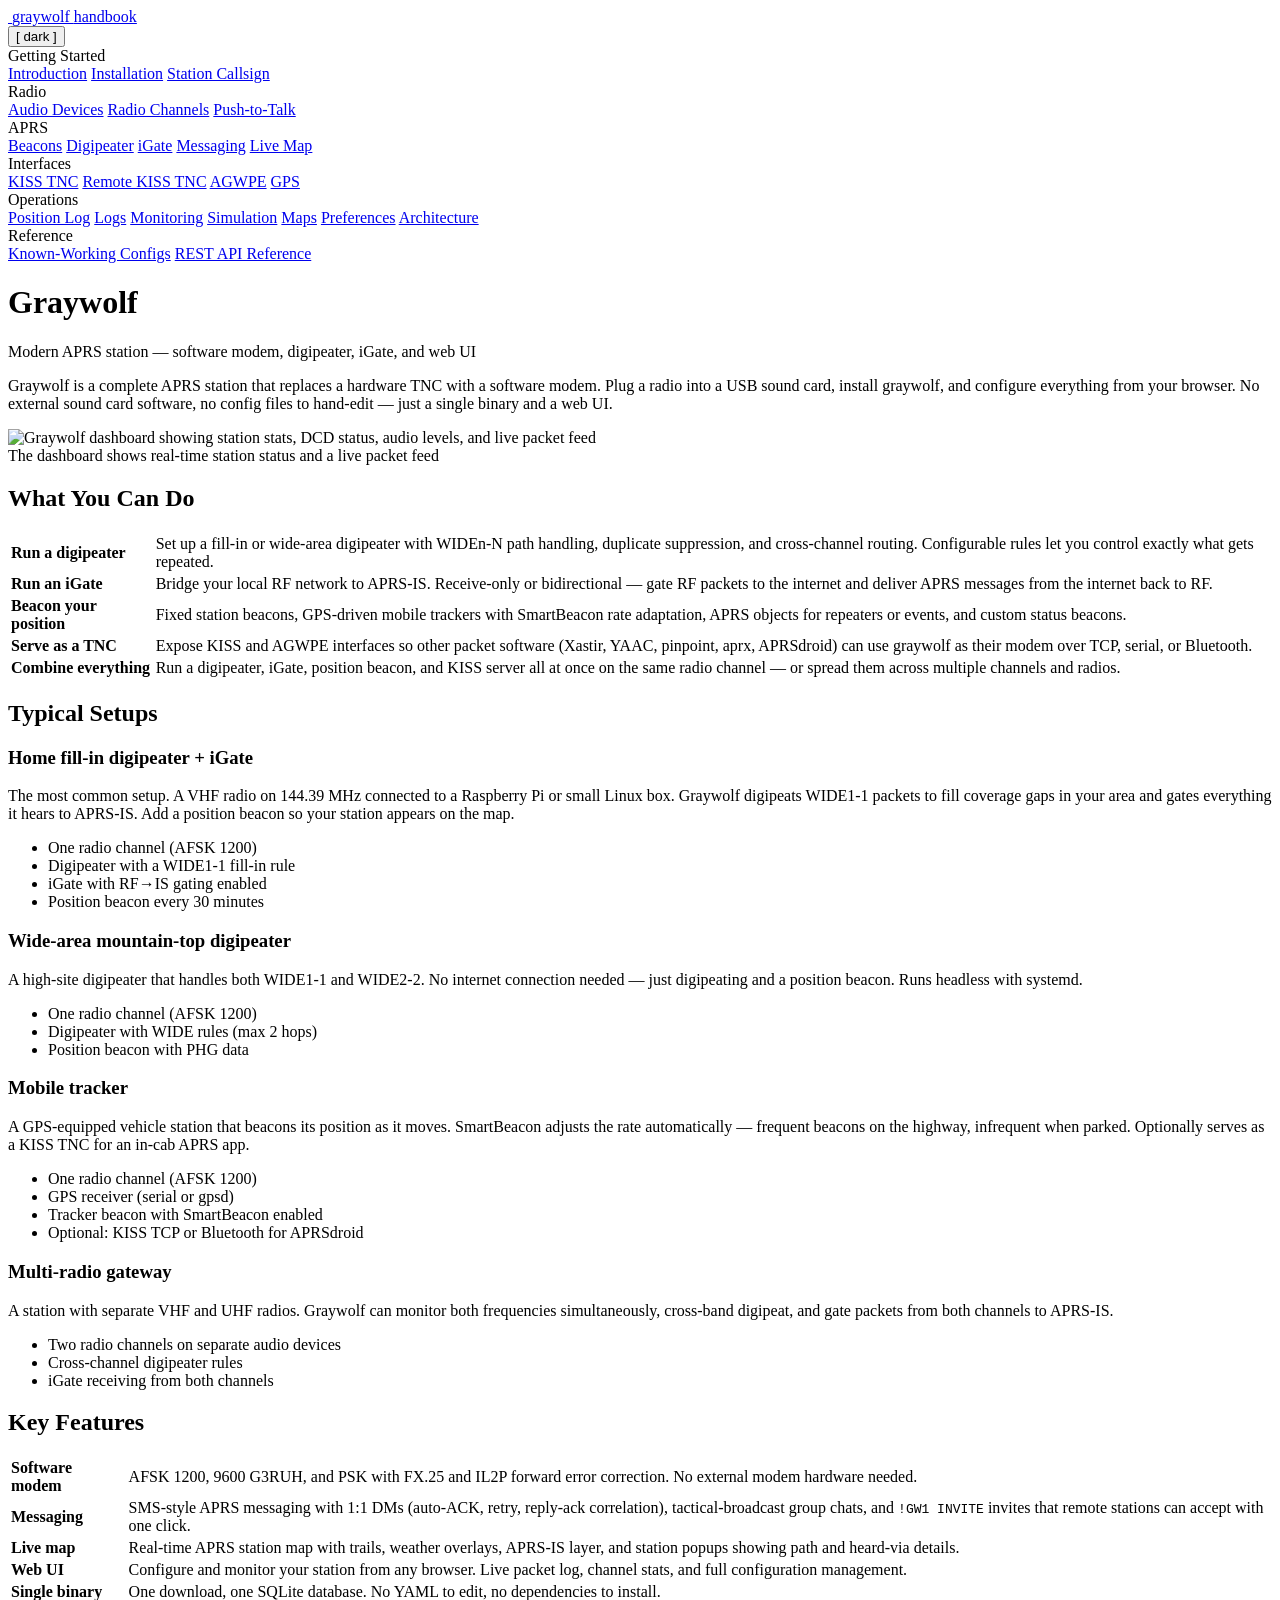
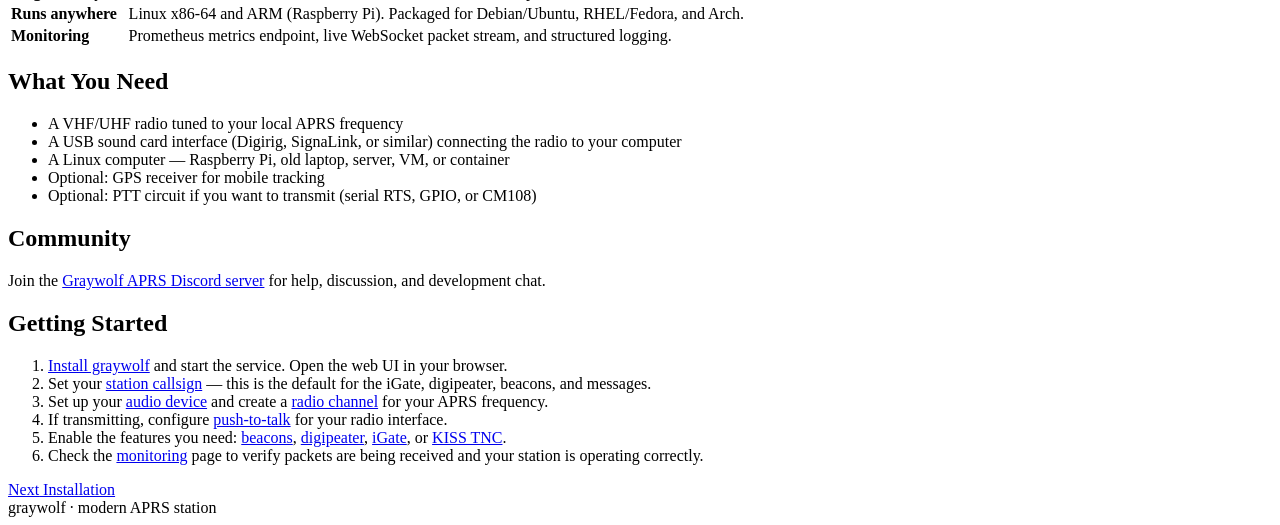
==== docs/handbook/index.html @ 0be21dc6 "Merge pull request #50 from chrissnell/feature/country-map-downloads Feature/country map downloads" ====
<!DOCTYPE html>
<html lang="en">
<head>
  <meta charset="utf-8" />
  <meta name="viewport" content="width=device-width, initial-scale=1" />
  <title>Graywolf Handbook</title>
  <link rel="stylesheet" href="handbook.css" />
</head>
<body>

<header class="site-header">
  <div class="site-header-inner">
    <a href="index.html" class="site-logo">
      <img src="img/graywolf-logo.svg" alt="" />
      <span>graywolf <span class="handbook-label">handbook</span></span>
    </a>
    <div class="header-actions">
      <button class="theme-toggle" aria-label="Toggle theme">[ dark ]</button>
    </div>
  </div>
</header>

<div class="layout">
  <aside class="sidebar">
    <nav>
      <div class="sidebar-section">Getting Started</div>
      <a href="index.html">Introduction</a>
      <a href="installation.html">Installation</a>
      <a href="callsign.html">Station Callsign</a>
      <div class="sidebar-section">Radio</div>
      <a href="audio.html">Audio Devices</a>
      <a href="channels.html">Radio Channels</a>
      <a href="ptt.html">Push-to-Talk</a>
      <div class="sidebar-section">APRS</div>
      <a href="beacons.html">Beacons</a>
      <a href="digipeater.html">Digipeater</a>
      <a href="igate.html">iGate</a>
      <a href="messaging.html">Messaging</a>
      <a href="livemap.html">Live Map</a>
      <div class="sidebar-section">Interfaces</div>
      <a href="kiss.html">KISS TNC</a>
      <a href="remote-kiss-tnc.html">Remote KISS TNC</a>
      <a href="agwpe.html">AGWPE</a>
      <a href="gps.html">GPS</a>
      <div class="sidebar-section">Operations</div>
      <a href="history-database.html">Position Log</a>
      <a href="logs.html">Logs</a>
      <a href="monitoring.html">Monitoring</a>
      <a href="simulation.html">Simulation</a>
      <a href="maps.html">Maps</a>
      <a href="preferences.html">Preferences</a>
      <a href="architecture.html">Architecture</a>
      <div class="sidebar-section">Reference</div>
      <a href="configurations.html">Known-Working Configs</a>
      <a href="api.html">REST API Reference</a>
    </nav>
  </aside>

  <main class="content">
    <h1>Graywolf</h1>
    <p class="subtitle">Modern APRS station &mdash; software modem, digipeater, iGate, and web UI</p>

    <p>
      Graywolf is a complete APRS station that replaces a hardware TNC with
      a software modem. Plug a radio into a USB sound card, install
      graywolf, and configure everything from your browser. No external
      sound card software, no config files to hand-edit &mdash; just a single
      binary and a web UI.
    </p>

    <div class="screenshot">
      <img src="img/dashboard.png" alt="Graywolf dashboard showing station stats, DCD status, audio levels, and live packet feed" />
      <div class="caption">The dashboard shows real-time station status and a live packet feed</div>
    </div>

    <h2>What You Can Do</h2>

    <div class="box">
      <div class="box-body">
        <table>
          <tr>
            <td><strong>Run a digipeater</strong></td>
            <td>
              Set up a fill-in or wide-area digipeater with WIDEn-N path
              handling, duplicate suppression, and cross-channel routing.
              Configurable rules let you control exactly what gets repeated.
            </td>
          </tr>
          <tr>
            <td><strong>Run an iGate</strong></td>
            <td>
              Bridge your local RF network to APRS-IS. Receive-only or
              bidirectional &mdash; gate RF packets to the internet and
              deliver APRS messages from the internet back to RF.
            </td>
          </tr>
          <tr>
            <td><strong>Beacon your position</strong></td>
            <td>
              Fixed station beacons, GPS-driven mobile trackers with
              SmartBeacon rate adaptation, APRS objects for repeaters or
              events, and custom status beacons.
            </td>
          </tr>
          <tr>
            <td><strong>Serve as a TNC</strong></td>
            <td>
              Expose KISS and AGWPE interfaces so other packet software
              (Xastir, YAAC, pinpoint, aprx, APRSdroid) can use graywolf
              as their modem over TCP, serial, or Bluetooth.
            </td>
          </tr>
          <tr>
            <td><strong>Combine everything</strong></td>
            <td>
              Run a digipeater, iGate, position beacon, and KISS server
              all at once on the same radio channel &mdash; or spread them
              across multiple channels and radios.
            </td>
          </tr>
        </table>
      </div>
    </div>

    <h2>Typical Setups</h2>

    <h3>Home fill-in digipeater + iGate</h3>
    <p>
      The most common setup. A VHF radio on 144.39 MHz connected to a
      Raspberry Pi or small Linux box. Graywolf digipeats WIDE1-1 packets
      to fill coverage gaps in your area and gates everything it hears to
      APRS-IS. Add a position beacon so your station appears on the map.
    </p>
    <ul>
      <li>One radio channel (AFSK 1200)</li>
      <li>Digipeater with a WIDE1-1 fill-in rule</li>
      <li>iGate with RF&rarr;IS gating enabled</li>
      <li>Position beacon every 30 minutes</li>
    </ul>

    <h3>Wide-area mountain-top digipeater</h3>
    <p>
      A high-site digipeater that handles both WIDE1-1 and WIDE2-2. No
      internet connection needed &mdash; just digipeating and a position
      beacon. Runs headless with systemd.
    </p>
    <ul>
      <li>One radio channel (AFSK 1200)</li>
      <li>Digipeater with WIDE rules (max 2 hops)</li>
      <li>Position beacon with PHG data</li>
    </ul>

    <h3>Mobile tracker</h3>
    <p>
      A GPS-equipped vehicle station that beacons its position as it moves.
      SmartBeacon adjusts the rate automatically &mdash; frequent beacons on
      the highway, infrequent when parked. Optionally serves as a KISS
      TNC for an in-cab APRS app.
    </p>
    <ul>
      <li>One radio channel (AFSK 1200)</li>
      <li>GPS receiver (serial or gpsd)</li>
      <li>Tracker beacon with SmartBeacon enabled</li>
      <li>Optional: KISS TCP or Bluetooth for APRSdroid</li>
    </ul>

    <h3>Multi-radio gateway</h3>
    <p>
      A station with separate VHF and UHF radios. Graywolf can monitor
      both frequencies simultaneously, cross-band digipeat, and gate
      packets from both channels to APRS-IS.
    </p>
    <ul>
      <li>Two radio channels on separate audio devices</li>
      <li>Cross-channel digipeater rules</li>
      <li>iGate receiving from both channels</li>
    </ul>

    <h2>Key Features</h2>

    <div class="box">
      <div class="box-body">
        <table>
          <tr>
            <td><strong>Software modem</strong></td>
            <td>AFSK 1200, 9600 G3RUH, and PSK with FX.25 and IL2P forward error correction. No external modem hardware needed.</td>
          </tr>
          <tr>
            <td><strong>Messaging</strong></td>
            <td>SMS-style APRS messaging with 1:1 DMs (auto-ACK, retry, reply-ack correlation), tactical-broadcast group chats, and <code>!GW1 INVITE</code> invites that remote stations can accept with one click.</td>
          </tr>
          <tr>
            <td><strong>Live map</strong></td>
            <td>Real-time APRS station map with trails, weather overlays, APRS-IS layer, and station popups showing path and heard-via details.</td>
          </tr>
          <tr>
            <td><strong>Web UI</strong></td>
            <td>Configure and monitor your station from any browser. Live packet log, channel stats, and full configuration management.</td>
          </tr>
          <tr>
            <td><strong>Single binary</strong></td>
            <td>One download, one SQLite database. No YAML to edit, no dependencies to install.</td>
          </tr>
          <tr>
            <td><strong>Runs anywhere</strong></td>
            <td>Linux x86-64 and ARM (Raspberry Pi). Packaged for Debian/Ubuntu, RHEL/Fedora, and Arch.</td>
          </tr>
          <tr>
            <td><strong>Monitoring</strong></td>
            <td>Prometheus metrics endpoint, live WebSocket packet stream, and structured logging.</td>
          </tr>
        </table>
      </div>
    </div>

    <h2>What You Need</h2>

    <ul>
      <li>A VHF/UHF radio tuned to your local APRS frequency</li>
      <li>A USB sound card interface (Digirig, SignaLink, or similar) connecting the radio to your computer</li>
      <li>A Linux computer &mdash; Raspberry Pi, old laptop, server, VM, or container</li>
      <li>Optional: GPS receiver for mobile tracking</li>
      <li>Optional: PTT circuit if you want to transmit (serial RTS, GPIO, or CM108)</li>
    </ul>

    <h2>Community</h2>

    <p>
      Join the <a href="https://discord.gg/3r5brb7mjV">Graywolf APRS Discord server</a>
      for help, discussion, and development chat.
    </p>

    <h2>Getting Started</h2>

    <ol class="steps">
      <li>
        <a href="installation.html">Install graywolf</a> and start the
        service. Open the web UI in your browser.
      </li>
      <li>
        Set your <a href="callsign.html">station callsign</a> &mdash; this
        is the default for the iGate, digipeater, beacons, and messages.
      </li>
      <li>
        Set up your <a href="audio.html">audio device</a> and create a
        <a href="channels.html">radio channel</a> for your APRS frequency.
      </li>
      <li>
        If transmitting, configure <a href="ptt.html">push-to-talk</a>
        for your radio interface.
      </li>
      <li>
        Enable the features you need:
        <a href="beacons.html">beacons</a>,
        <a href="digipeater.html">digipeater</a>,
        <a href="igate.html">iGate</a>, or
        <a href="kiss.html">KISS TNC</a>.
      </li>
      <li>
        Check the <a href="monitoring.html">monitoring</a> page to verify
        packets are being received and your station is operating correctly.
      </li>
    </ol>

    <nav class="page-nav">
      <span></span>
      <a href="installation.html" class="next">
        <span class="label">Next</span>
        Installation
      </a>
    </nav>
  </main>
</div>

<footer class="site-footer">
  graywolf &middot; modern APRS station
</footer>

<script src="handbook.js"></script>
</body>
</html>
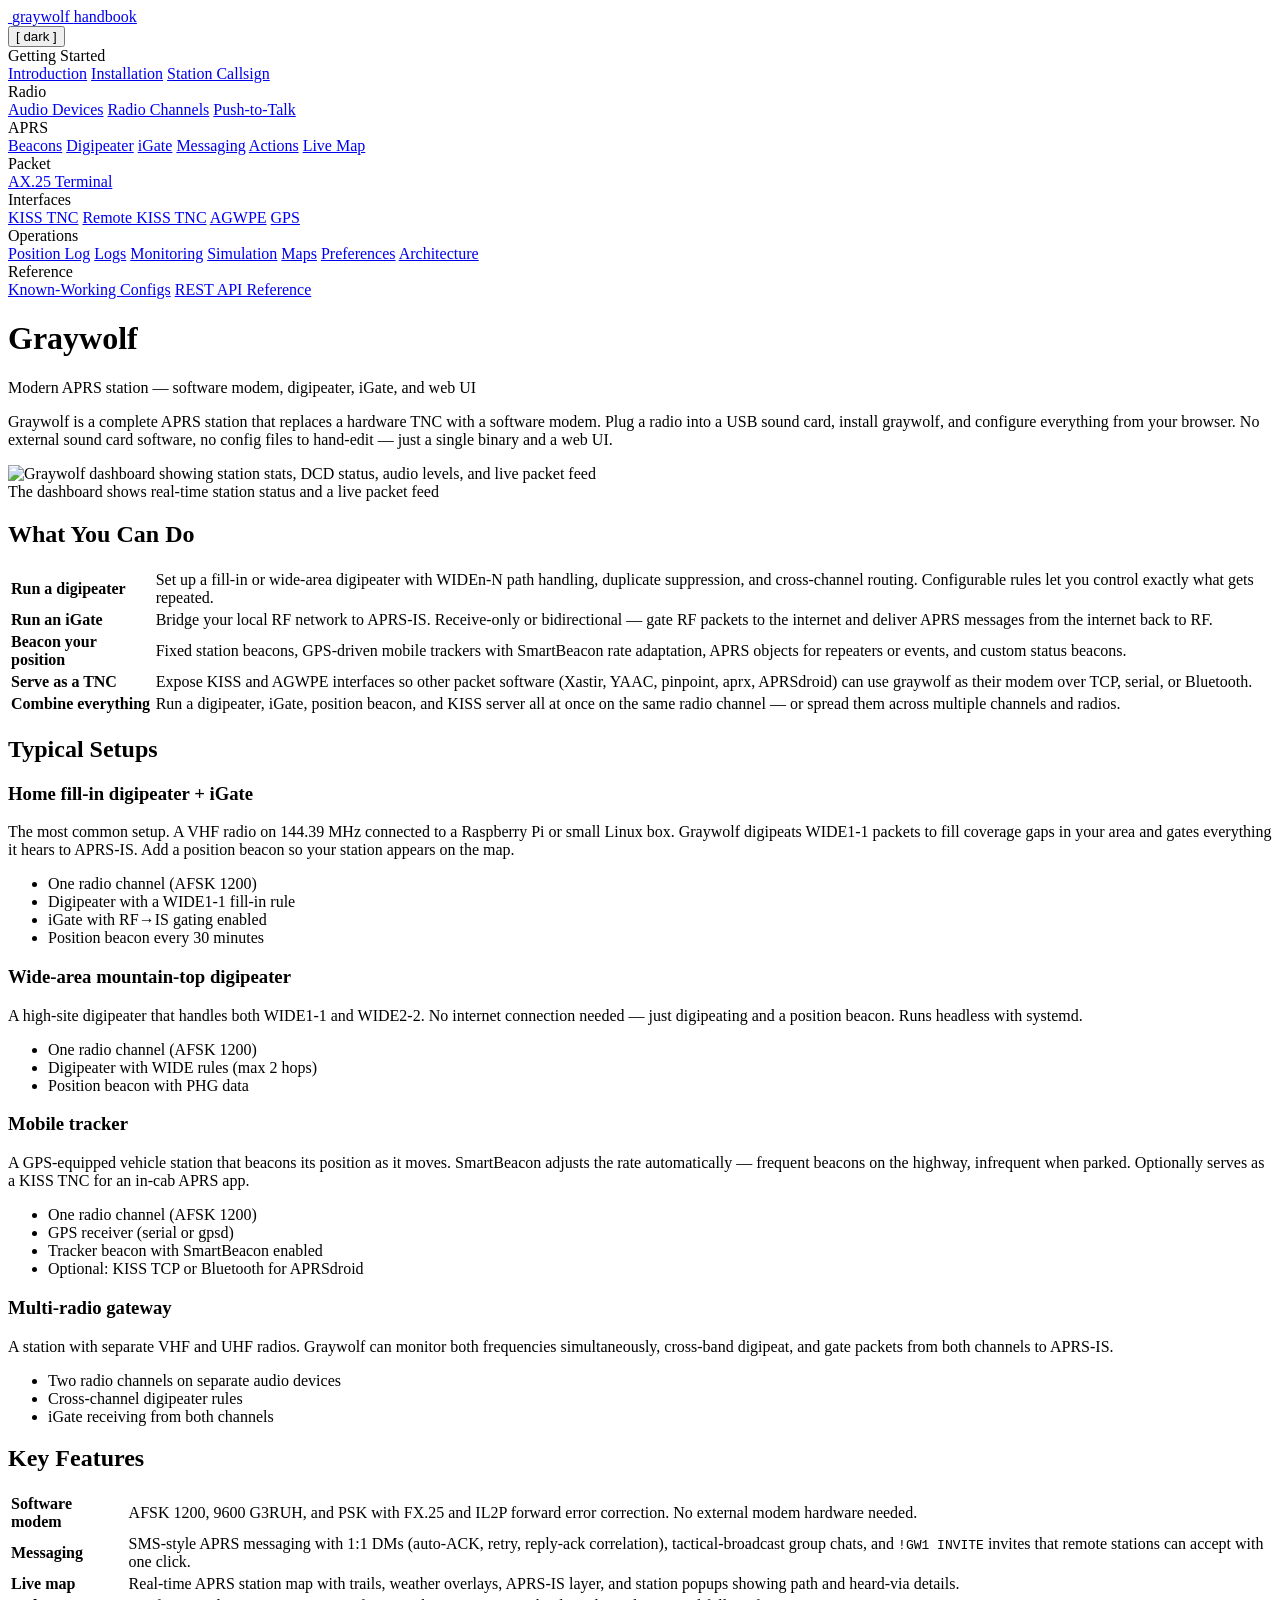
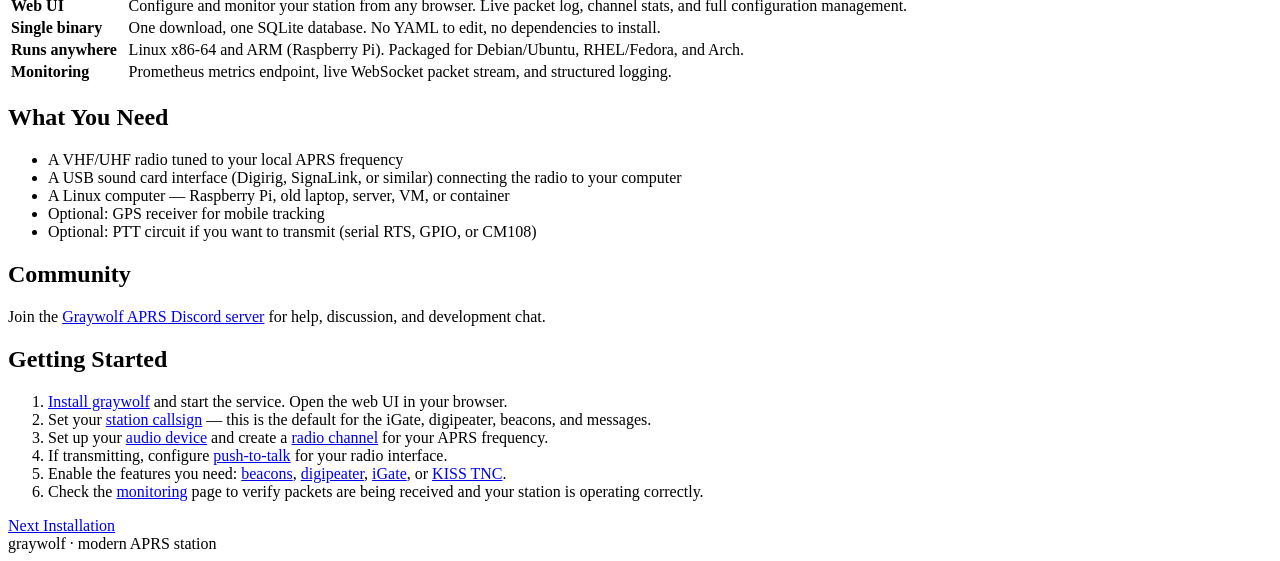
==== commit 8b330dcd: "handbook: actions feature documentation New operator-facing page covering the Actions subsystem end " ====
--- a/docs/handbook/index.html
+++ b/docs/handbook/index.html
@@ -36,7 +36,10 @@
       <a href="digipeater.html">Digipeater</a>
       <a href="igate.html">iGate</a>
       <a href="messaging.html">Messaging</a>
+      <a href="actions.html">Actions</a>
       <a href="livemap.html">Live Map</a>
+      <div class="sidebar-section">Packet</div>
+      <a href="ax25-terminal.html">AX.25 Terminal</a>
       <div class="sidebar-section">Interfaces</div>
       <a href="kiss.html">KISS TNC</a>
       <a href="remote-kiss-tnc.html">Remote KISS TNC</a>
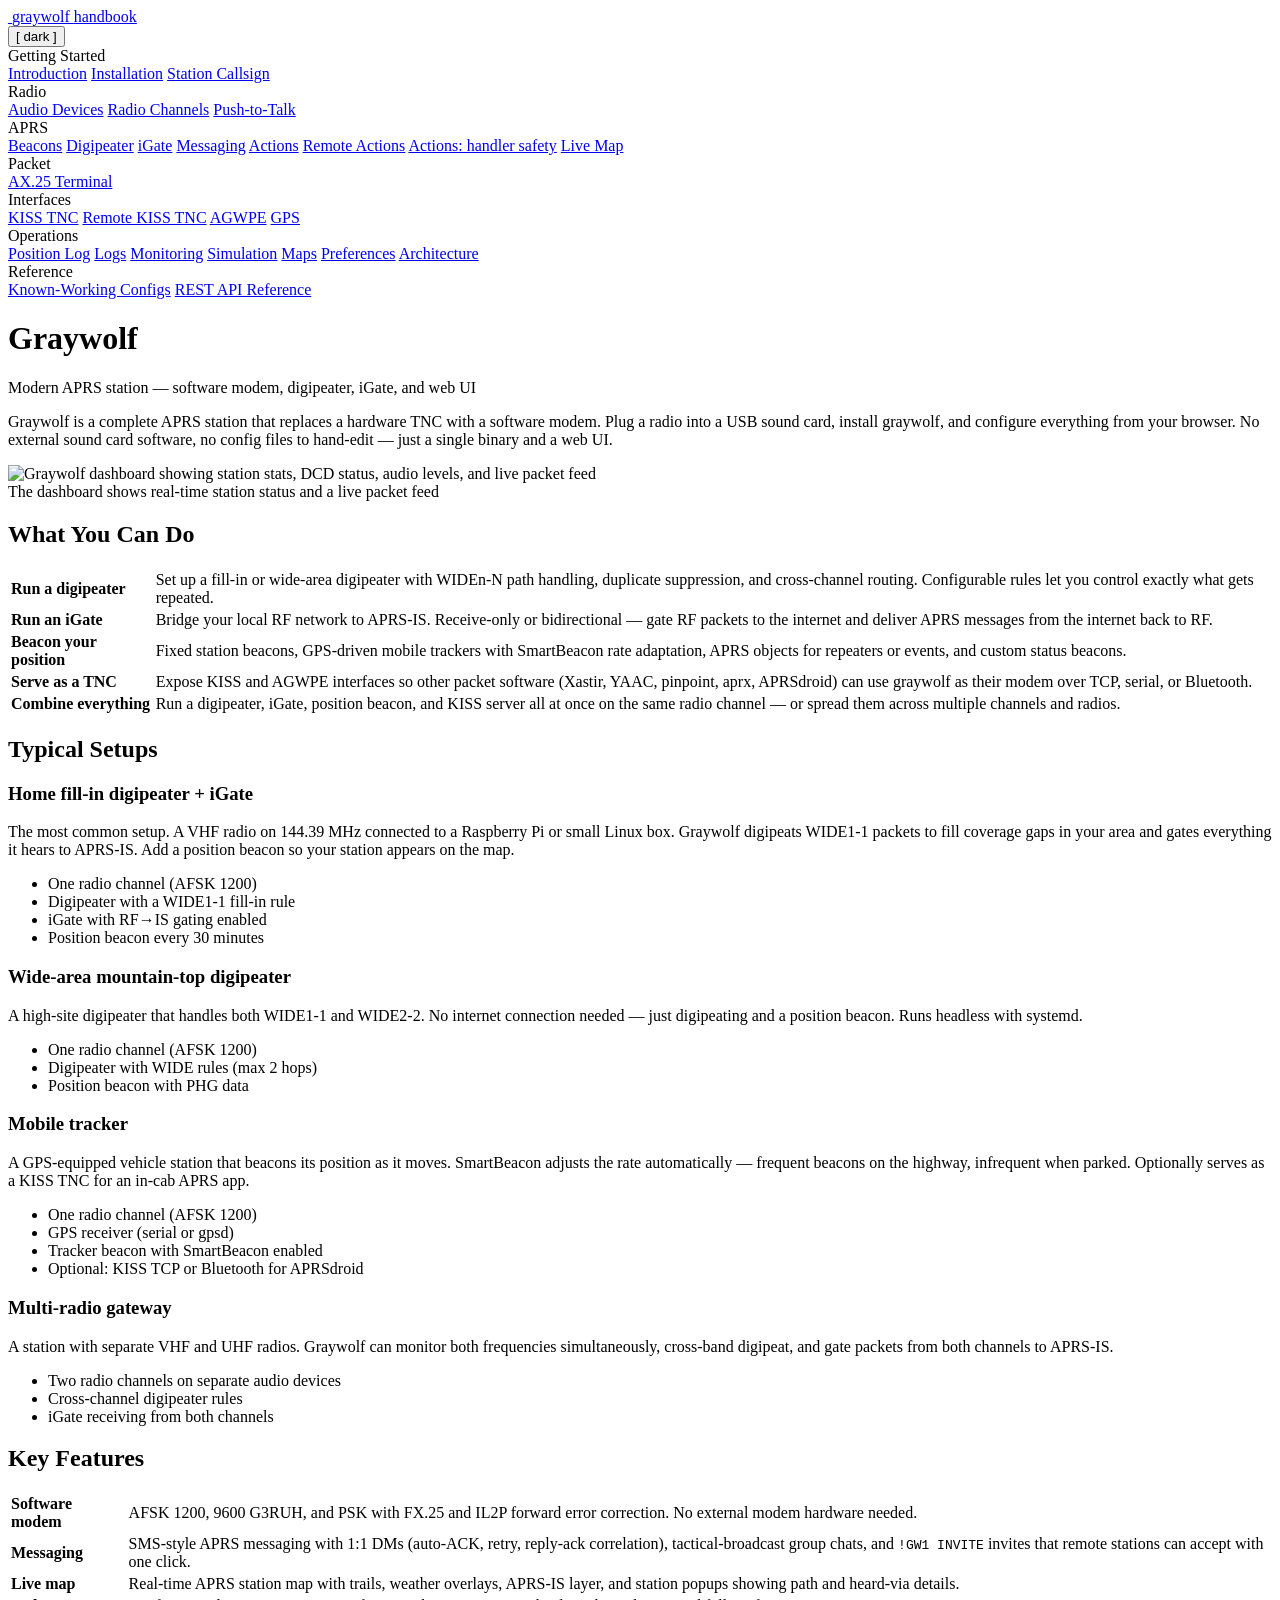
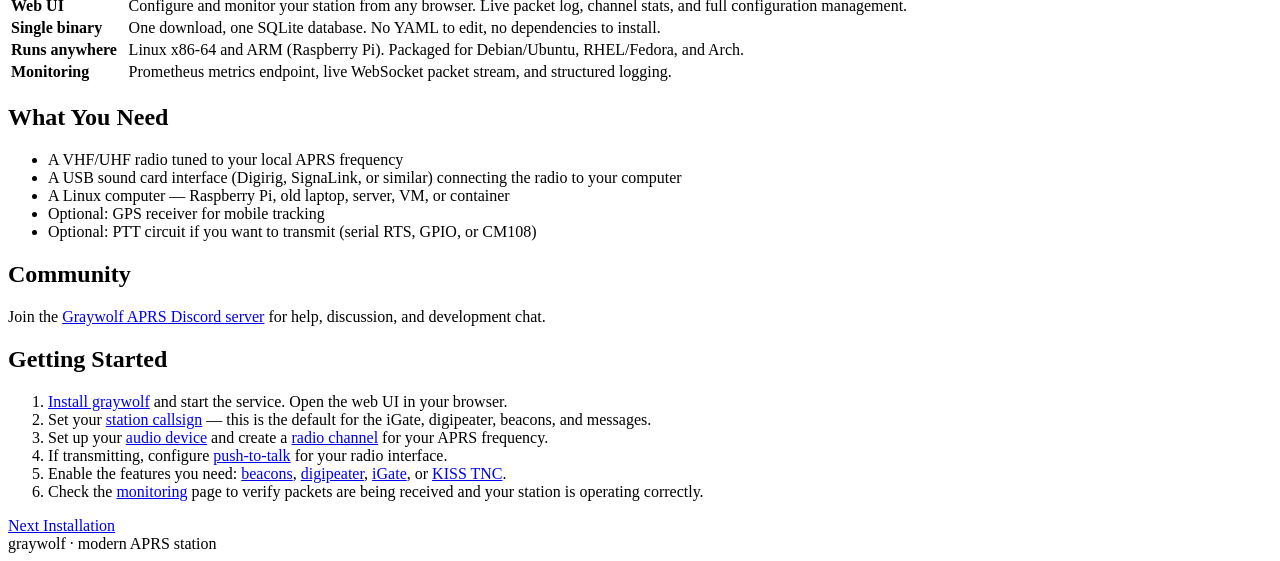
==== commit fc8512fe: "docs: actions handbook + wiki document arg_mode and link safety guide" ====
--- a/docs/handbook/index.html
+++ b/docs/handbook/index.html
@@ -37,6 +37,8 @@
       <a href="igate.html">iGate</a>
       <a href="messaging.html">Messaging</a>
       <a href="actions.html">Actions</a>
+      <a href="remote-actions.html">Remote Actions</a>
+      <a href="actions-handler-safety.html">Actions: handler safety</a>
       <a href="livemap.html">Live Map</a>
       <div class="sidebar-section">Packet</div>
       <a href="ax25-terminal.html">AX.25 Terminal</a>
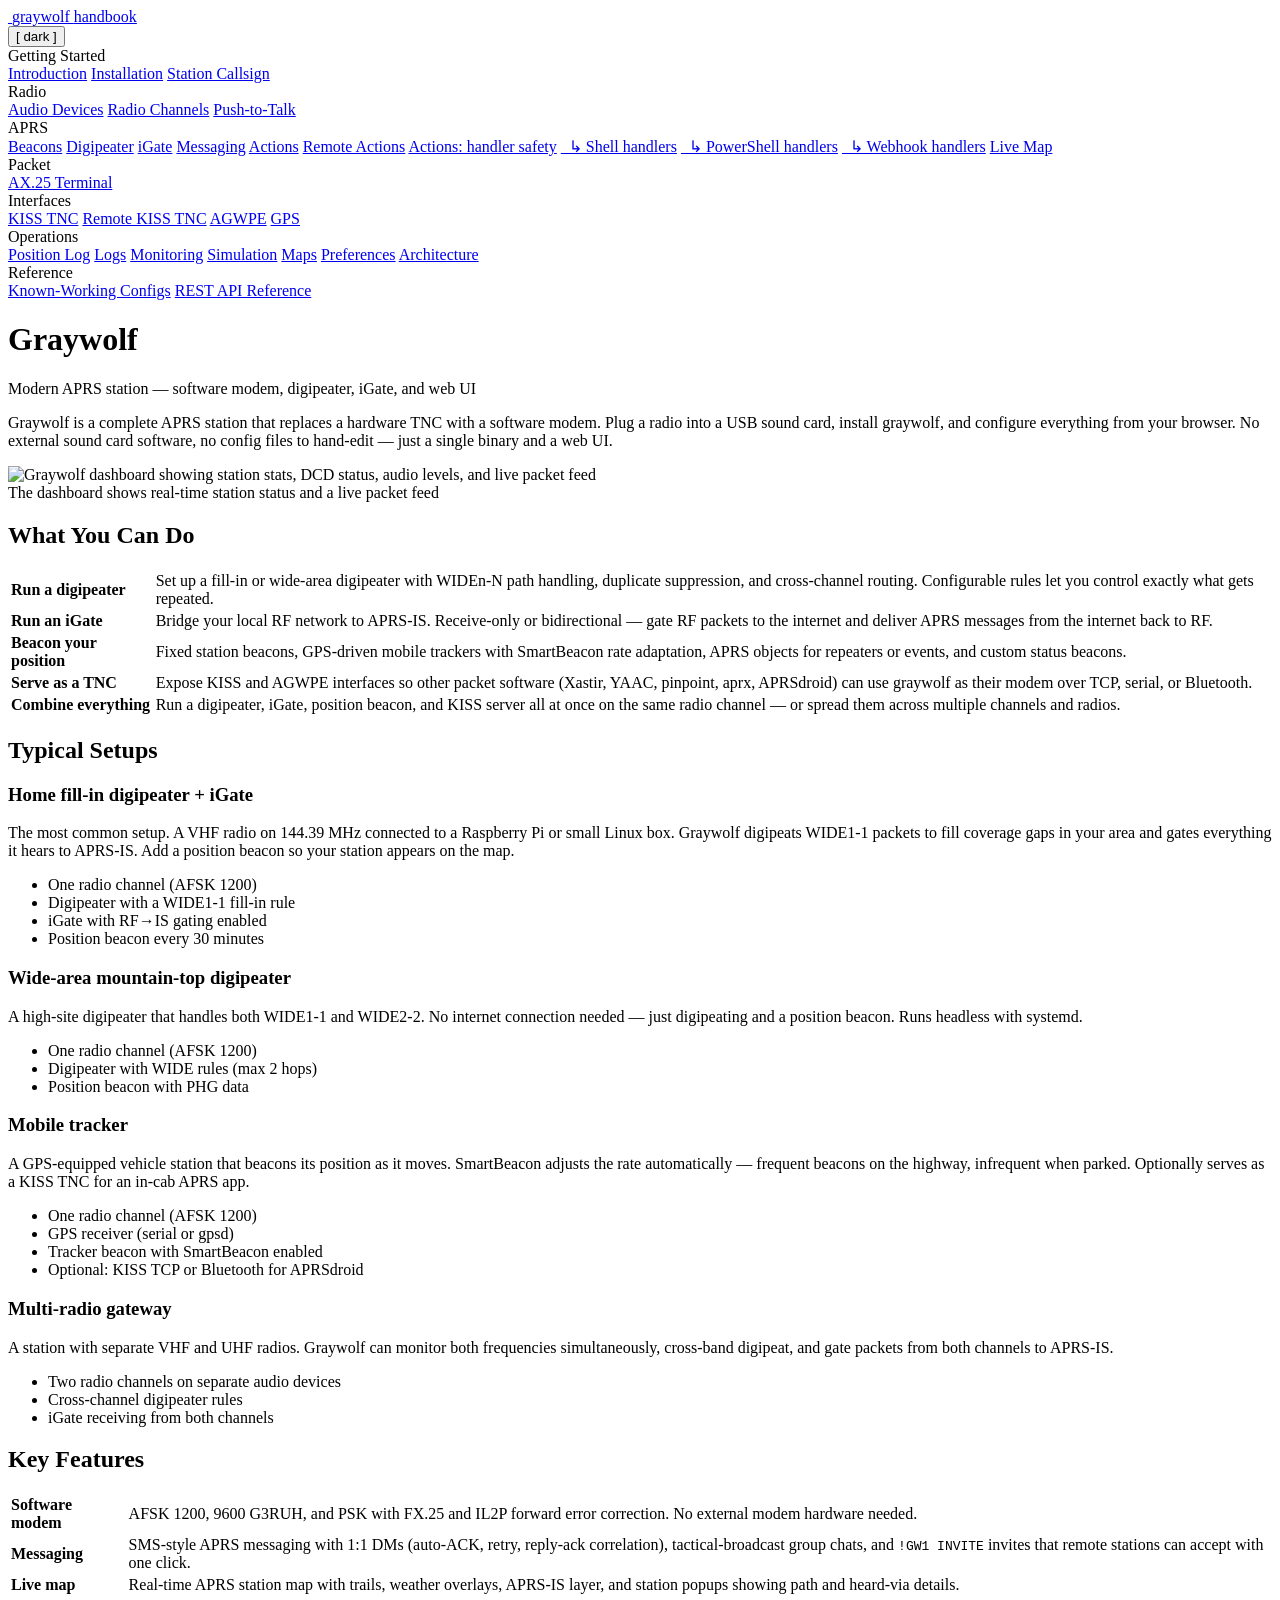
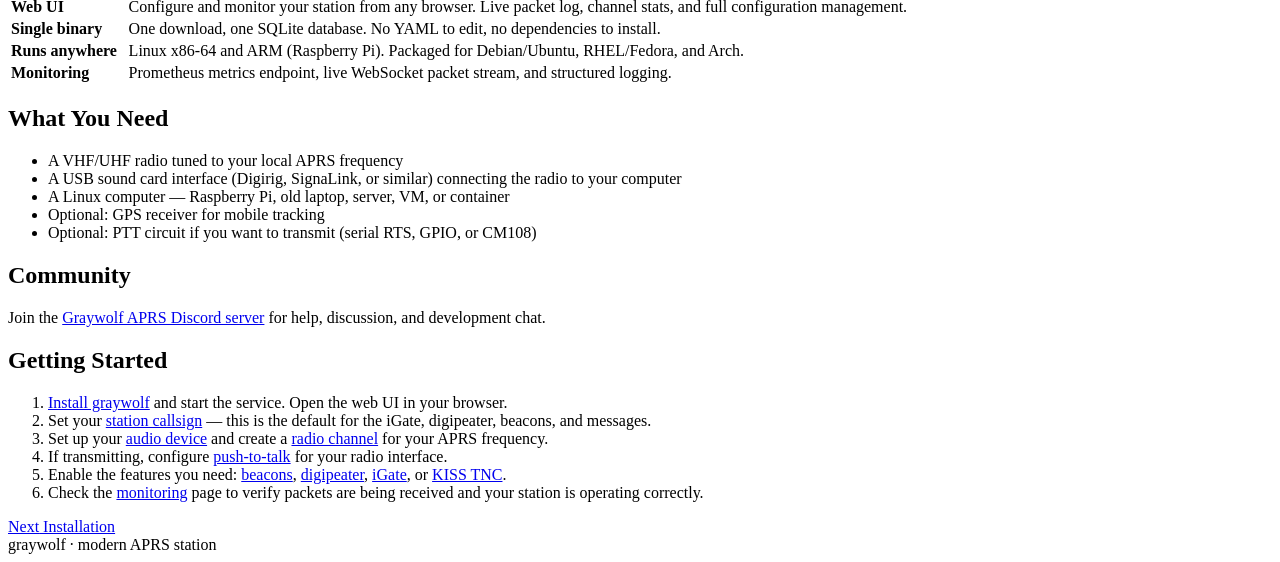
==== commit 82cfa632: "Merge pull request #63 from chrissnell/feat/freeform actions: arg_mode toggle with freeform payload " ====
--- a/docs/handbook/index.html
+++ b/docs/handbook/index.html
@@ -39,6 +39,9 @@
       <a href="actions.html">Actions</a>
       <a href="remote-actions.html">Remote Actions</a>
       <a href="actions-handler-safety.html">Actions: handler safety</a>
+      <a href="actions-handler-safety-shell.html">&nbsp;&nbsp;&#8627; Shell handlers</a>
+      <a href="actions-handler-safety-powershell.html">&nbsp;&nbsp;&#8627; PowerShell handlers</a>
+      <a href="actions-handler-safety-webhooks.html">&nbsp;&nbsp;&#8627; Webhook handlers</a>
       <a href="livemap.html">Live Map</a>
       <div class="sidebar-section">Packet</div>
       <a href="ax25-terminal.html">AX.25 Terminal</a>
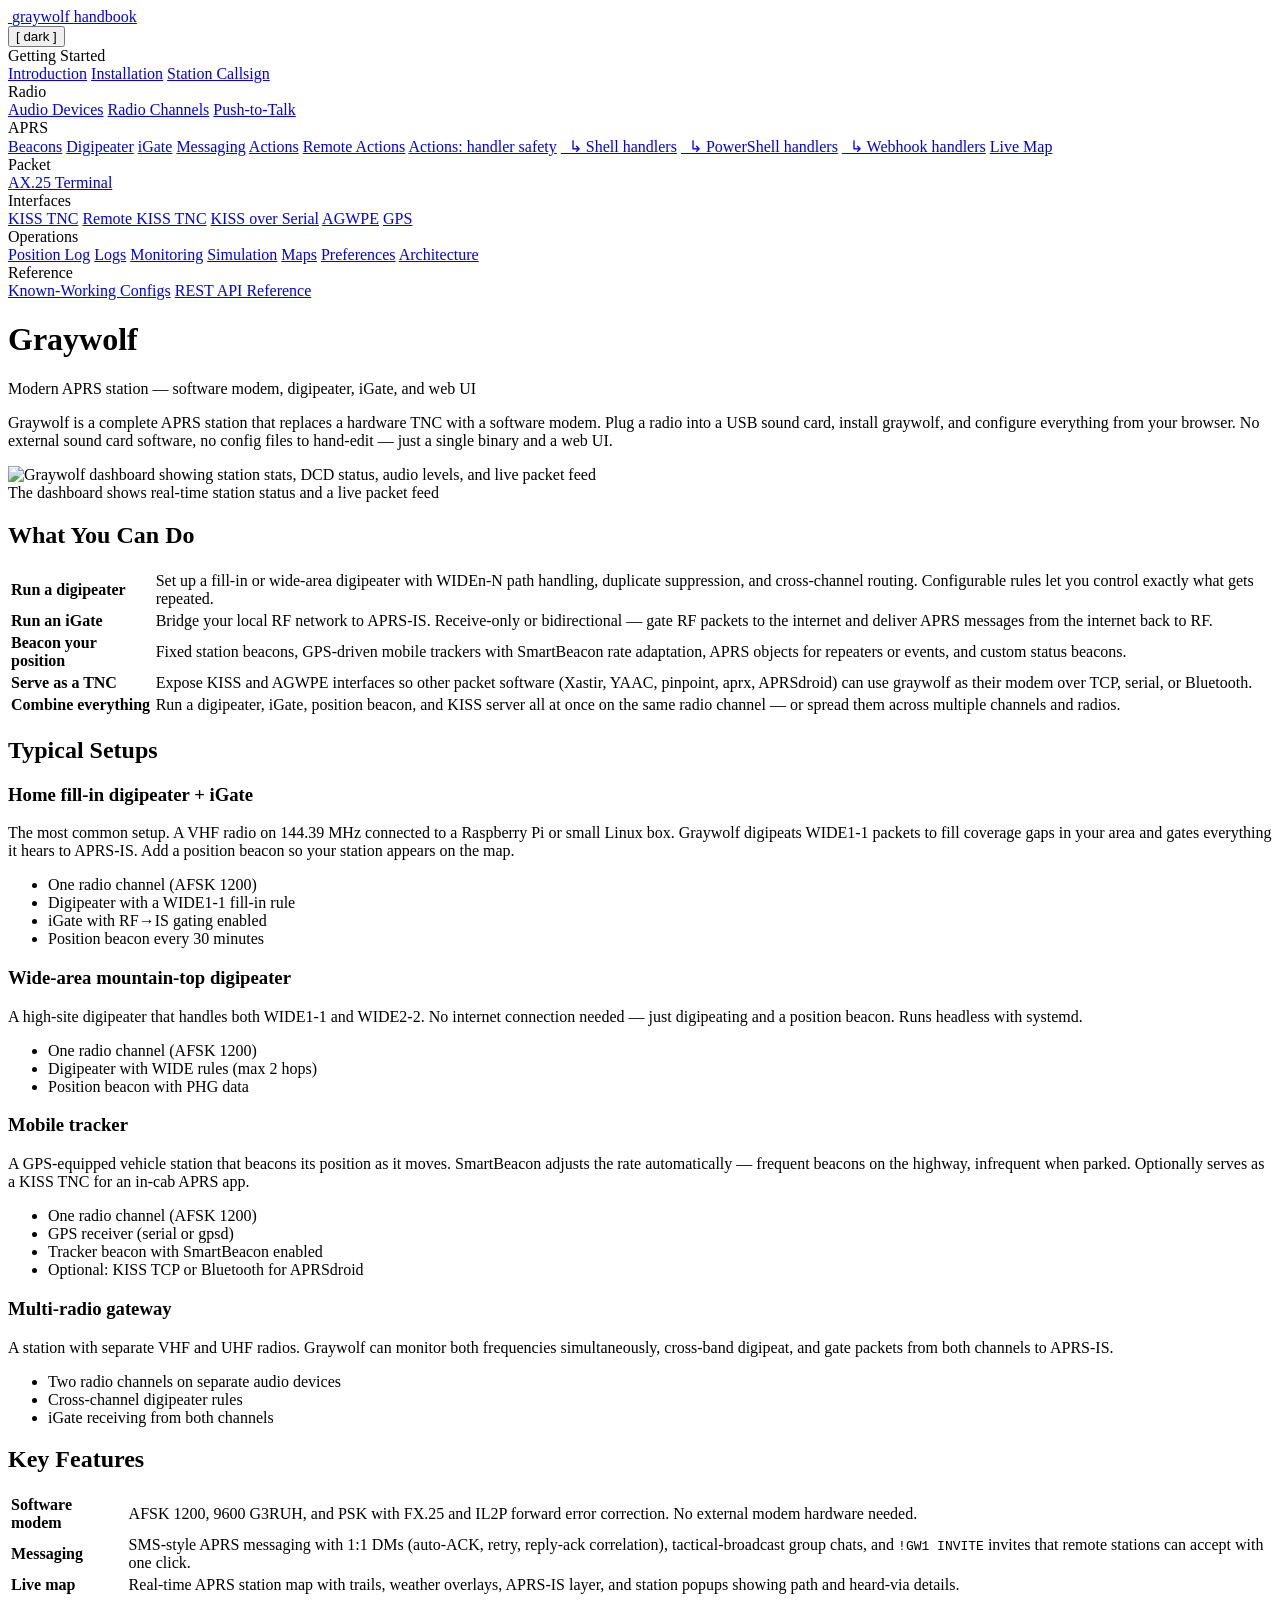
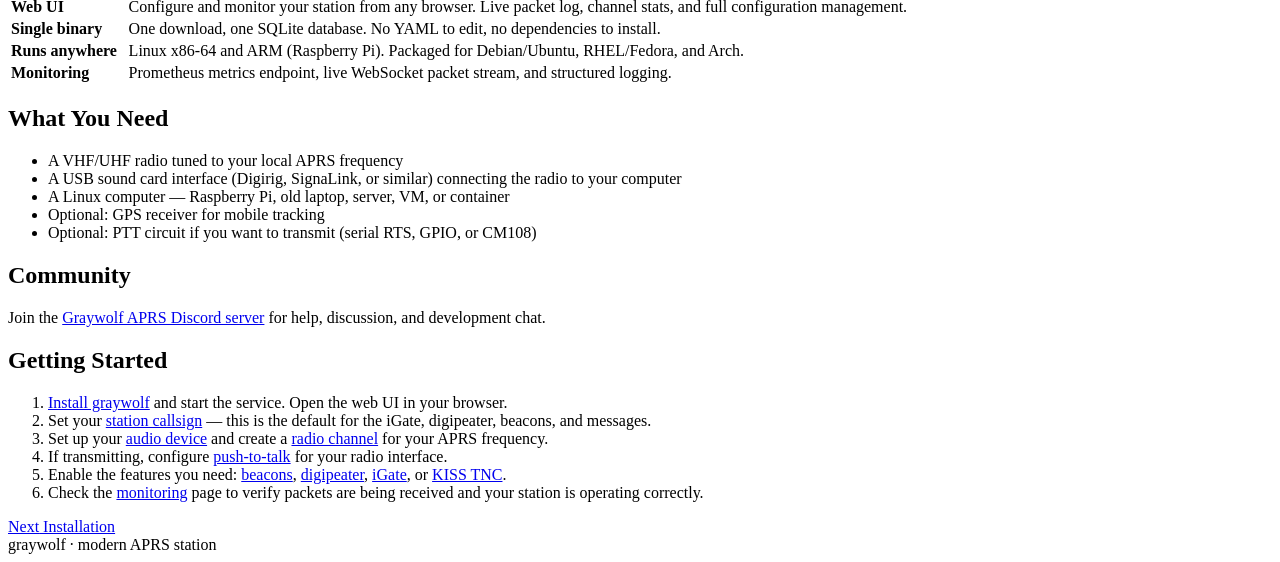
==== commit 587fbab6: "docs: KISS serial transport (wiki + handbook)" ====
--- a/docs/handbook/index.html
+++ b/docs/handbook/index.html
@@ -48,6 +48,7 @@
       <div class="sidebar-section">Interfaces</div>
       <a href="kiss.html">KISS TNC</a>
       <a href="remote-kiss-tnc.html">Remote KISS TNC</a>
+      <a href="kiss-serial.html">KISS over Serial</a>
       <a href="agwpe.html">AGWPE</a>
       <a href="gps.html">GPS</a>
       <div class="sidebar-section">Operations</div>
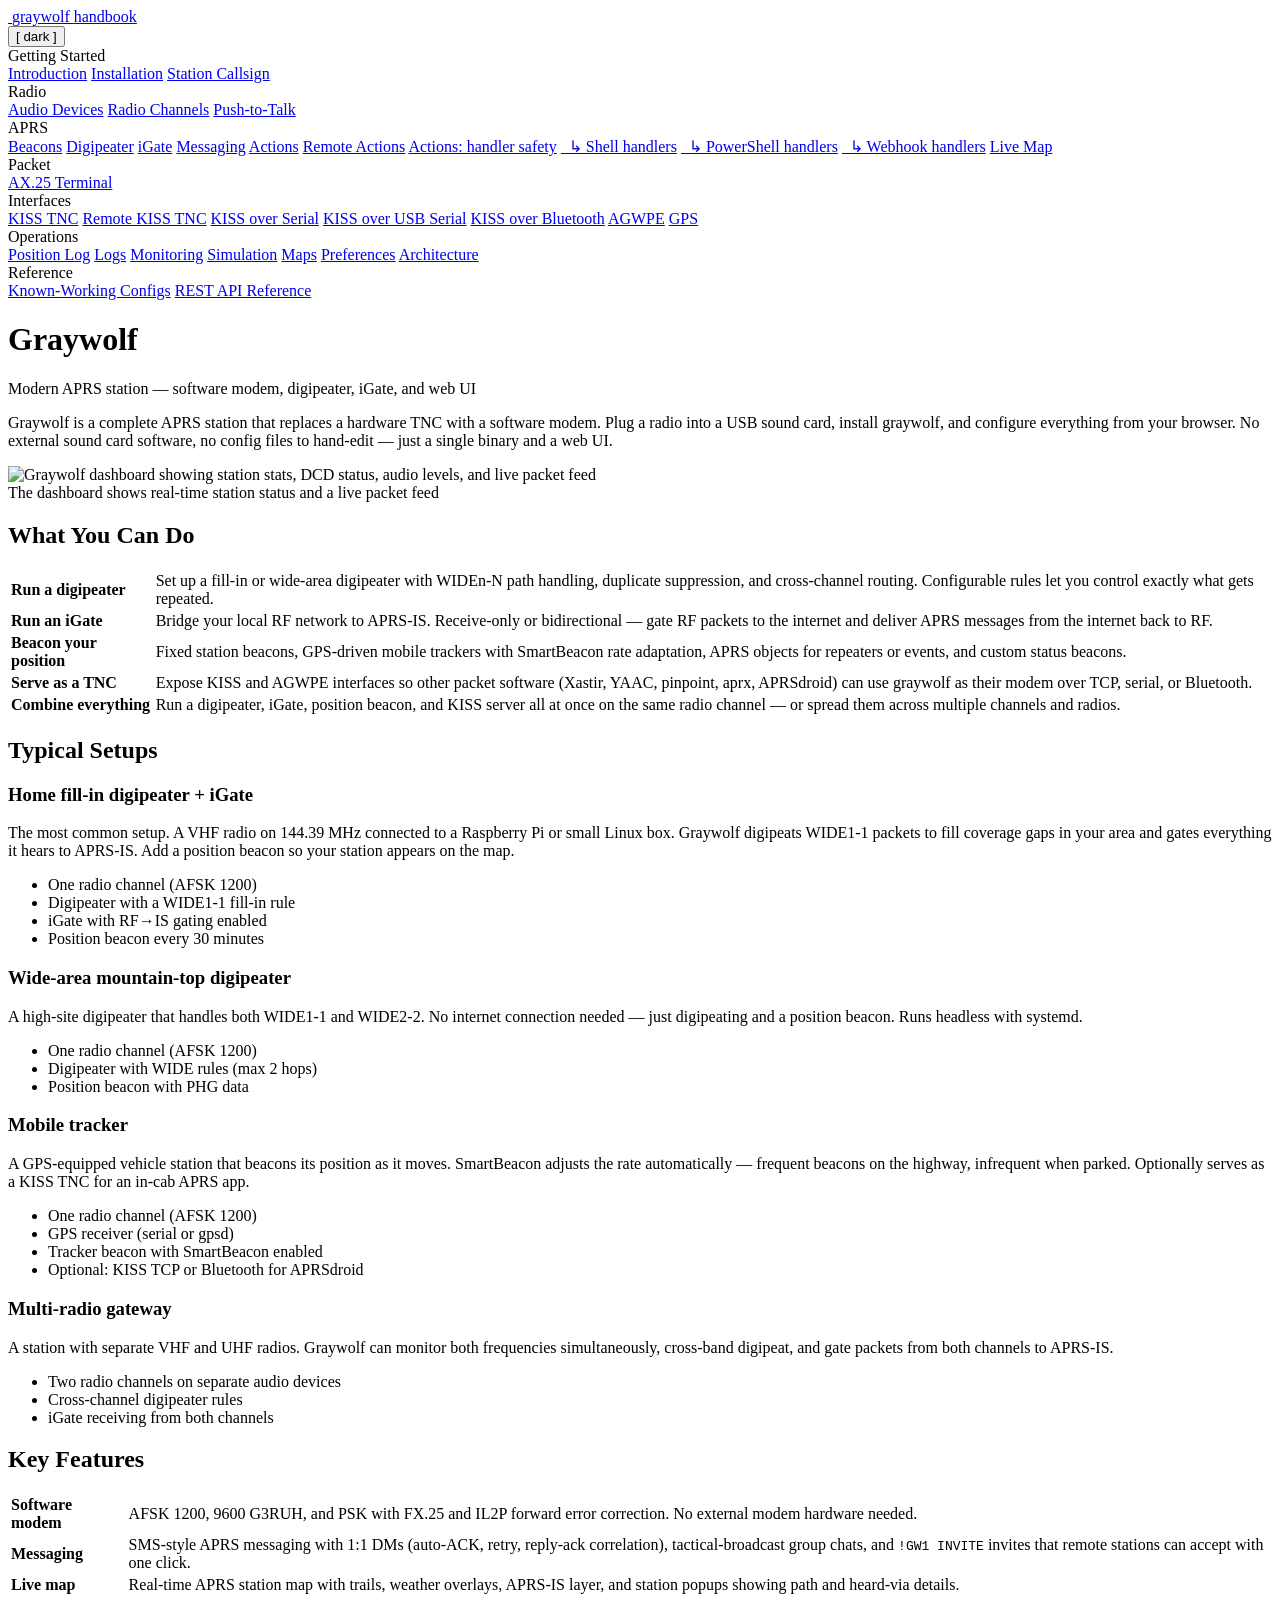
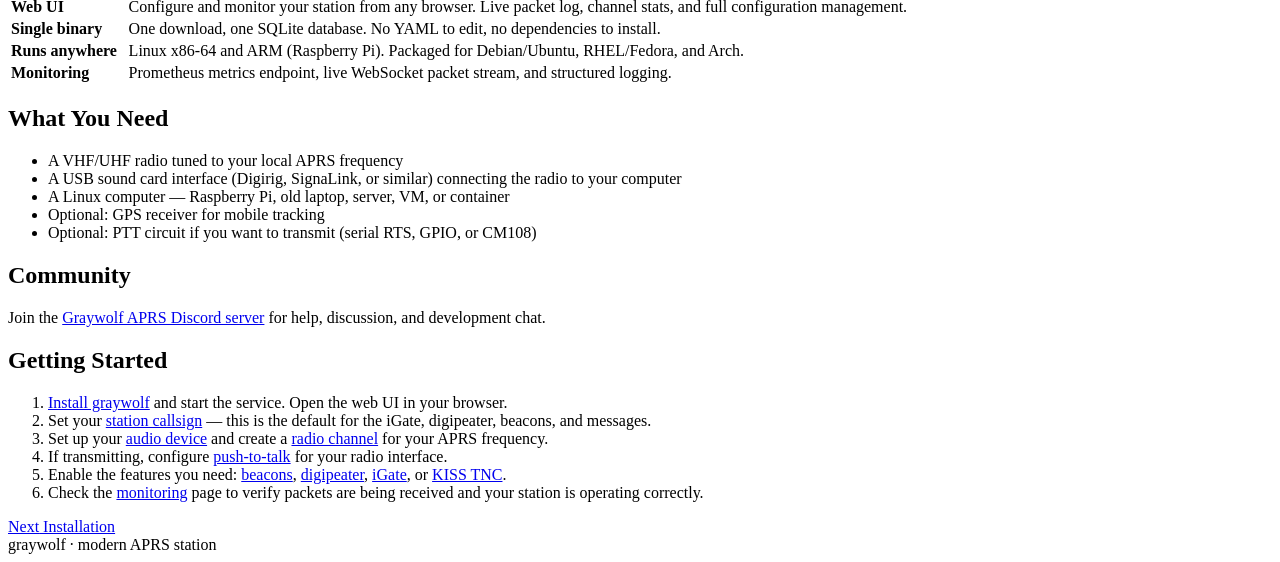
==== commit 26784310: "Android USB KISS TNC support (#188) * proto: add USB serial kind, baud, and available-USB-serial-dev" ====
--- a/docs/handbook/index.html
+++ b/docs/handbook/index.html
@@ -49,6 +49,8 @@
       <a href="kiss.html">KISS TNC</a>
       <a href="remote-kiss-tnc.html">Remote KISS TNC</a>
       <a href="kiss-serial.html">KISS over Serial</a>
+      <a href="kiss-usb-serial.html">KISS over USB Serial</a>
+      <a href="kiss-bluetooth.html">KISS over Bluetooth</a>
       <a href="agwpe.html">AGWPE</a>
       <a href="gps.html">GPS</a>
       <div class="sidebar-section">Operations</div>
